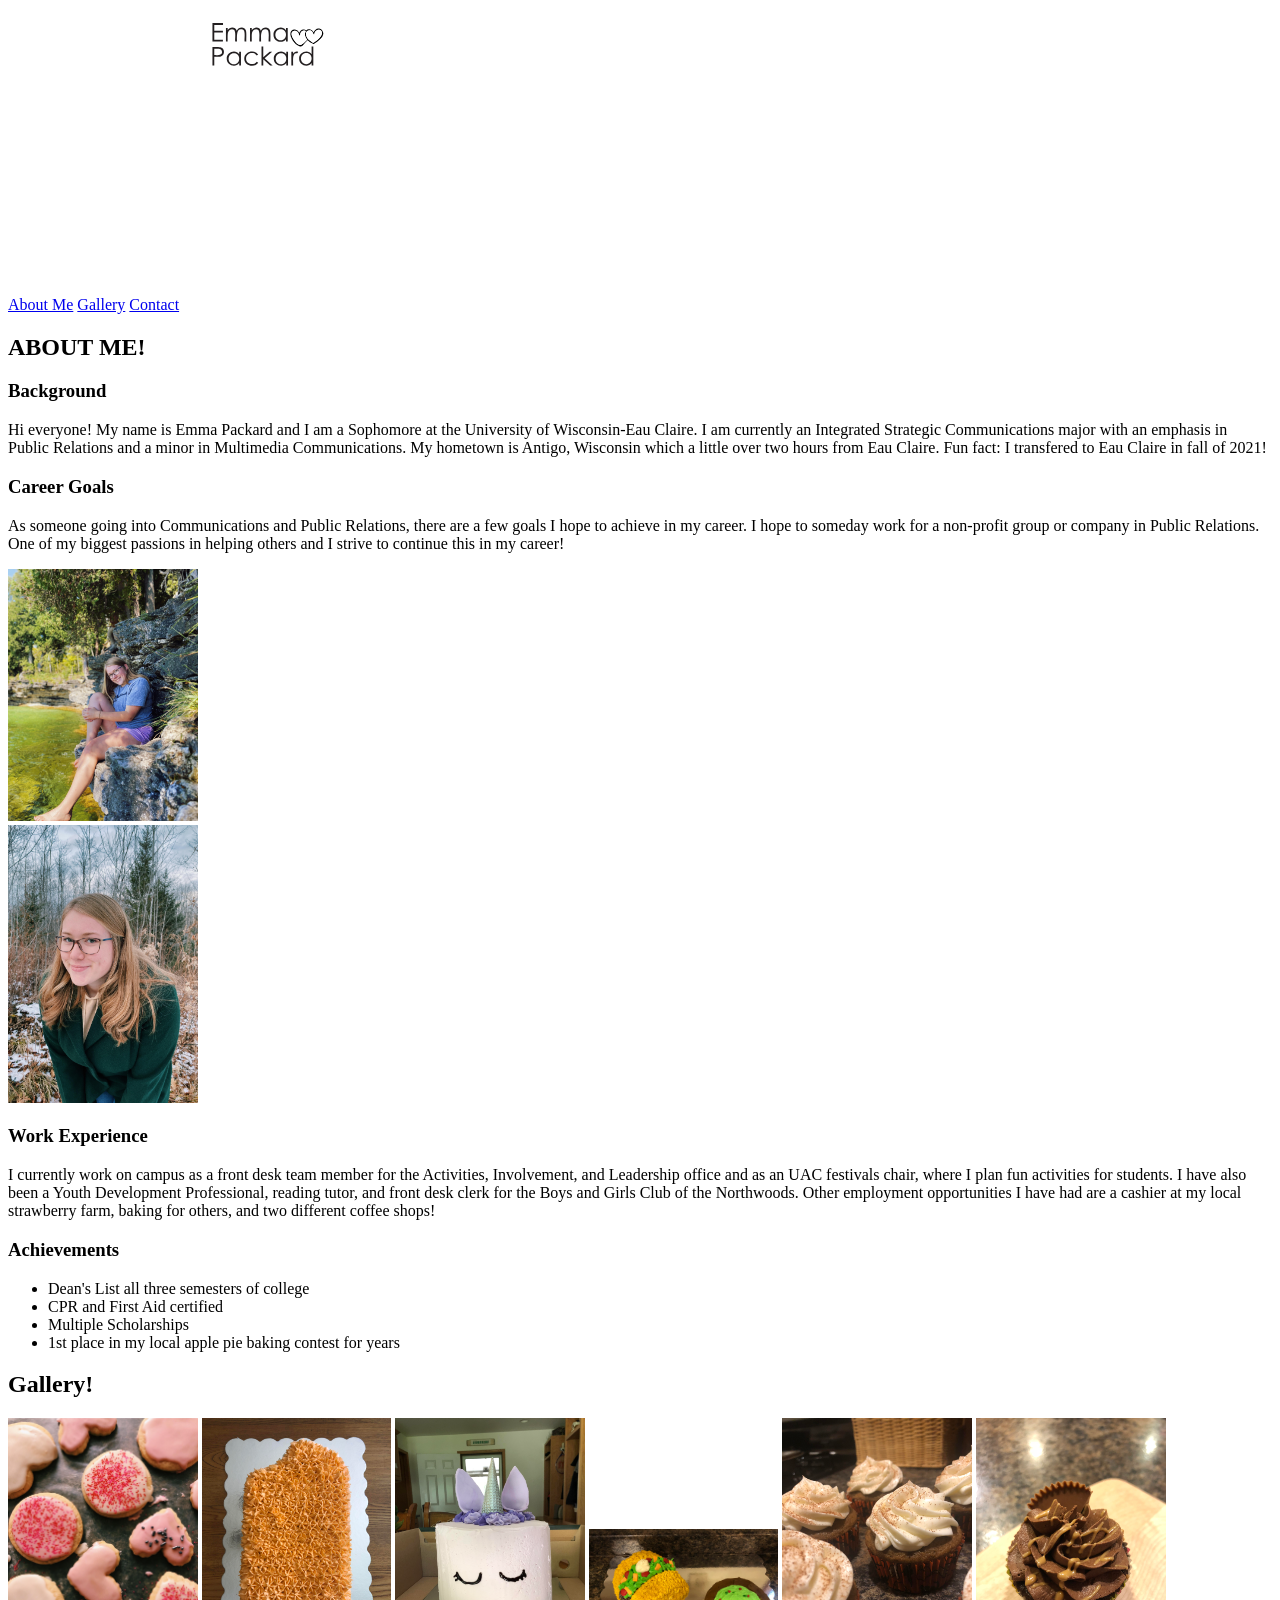
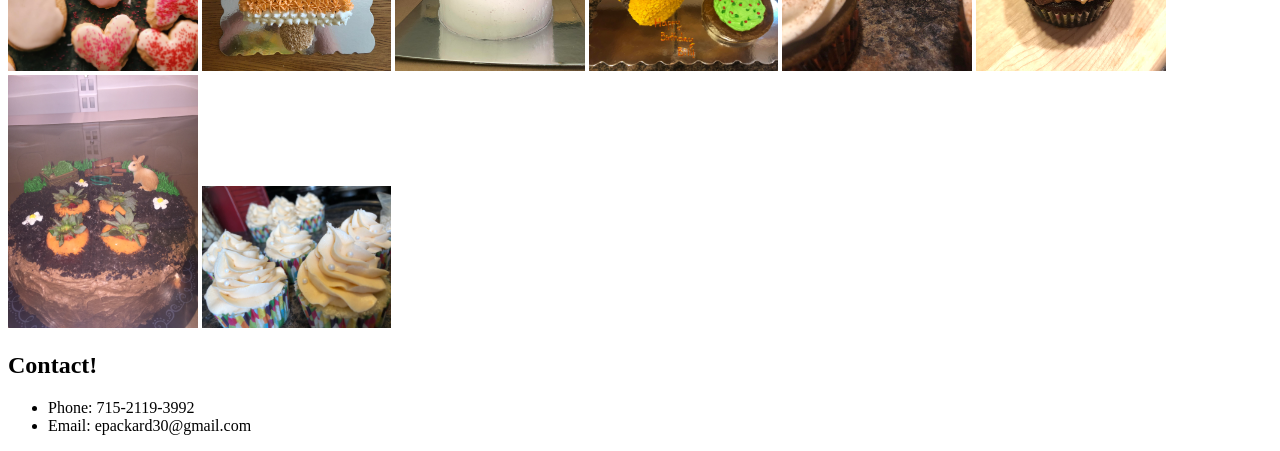
==== portfolio/index.html @ 4a4bb005 "added more code" ====
<!DOCTYPE html>
<html lang="en">
<head>
    <meta charset="UTF-8">
    <meta http-equiv="X-UA-Compatible" content="IE=edge">
    <meta name="viewport" content="width=device-width, initial-scale=1.0">
    <title>Emma Packard</title>
    <link rel="stylesheet" type="text/css" href="styles.css">
</head>
<body>
    <header>
         <h1>  
            <img src="images/portfolio-logo.svg" alt="Emma Packard logo">
        </h1>
        <nav>
            <a href="#aboutme">About Me</a>
            <a href="#gallery">Gallery</a>
            <a href="#contact">Contact</a>
        </nav>
    </header>
    <main>
        <section class="about-me">
            <h2 id="aboutme">ABOUT ME!</h2>
            <div>
                <h3>Background</h3>
                <p>Hi everyone! My name is Emma Packard and I am a Sophomore at the University of Wisconsin-Eau Claire. I am currently an Integrated Strategic Communications major with an emphasis in Public Relations and a minor in Multimedia Communications. My hometown is Antigo, Wisconsin which a little over two hours from Eau Claire. Fun fact: I transfered to Eau Claire in fall of 2021!</p>
                <h3>Career Goals</h3>
                <p>As someone going into Communications and Public Relations, there are a few goals I hope to achieve in my career. I hope to someday work for a non-profit group or company in Public Relations. One of my biggest passions in helping others and I strive to continue this in my career!</p>
                <img src="images/portrait.jpg" alt="portrait of Emma Packard">
            </div>
            <div>
                <img src="images/profile-photo.jpg" alt="Emma Packard profile photo"> 
                <h3>Work Experience</h3>
                <p>I currently work on campus as a front desk team member for the Activities, Involvement, and Leadership office and as an UAC festivals chair, where I plan fun activities for students. I have also been a Youth Development Professional, reading tutor, and front desk clerk for the Boys and Girls Club of the Northwoods. Other employment opportunities I have had are a cashier at my local strawberry farm, baking for others, and two different coffee shops!</p>
                <h3>Achievements</h3>
                <ul>
                    <li>Dean's List all three semesters of college</li>
                    <li>CPR and First Aid certified </li>
                    <li>Multiple Scholarships</li>
                    <li>1st place in my local apple pie baking contest for years</li>
                </ul>
            </div>
        </section>
        <section class="gallery">
            <h2 id="gallery">Gallery!</h2>
            <div>
                <img src="images/cookies.jpg" alt="valentines day cookies">
                <img src="images/ice-cream-cake.jpg" alt="orange popsicle cake">
                <img src="images/unicorn-cake.jpg" alt="purple unicorn cake">
                <img src="images/taco-cake.jpg" alt="taco and guacamole cake">
                <img src="images/pumpkin-cupcakes.jpg" alt="fall cupcakes with white frosting">
                <img src="images/pb-chocolate-cupcake.jpg" alt="chocolate cupcake">
                <img src="images/garden-cake.JPG" alt="garden cake with chocolate dipped strawberries">
                <img src="images/creamsicle-cupcakes.jpg" alt="orange cupcakes">
            </div>
        </section>
        <section class="contact">
            <h2 id="contact">Contact!</h2>
            <div>
                <ul>
                    <li>Phone: 715-2119-3992</li>
                    <li>Email: epackard30@gmail.com</li>
                </ul>
            </div>
        </section>
    </main>
</body>
---- portfolio/styles.css ----
header>h1>img{
    max-width: 25%;
    padding-top: 0;
}
.about-me img{
    max-width: 15%
}
.gallery img{
    max-width: 15%;
}
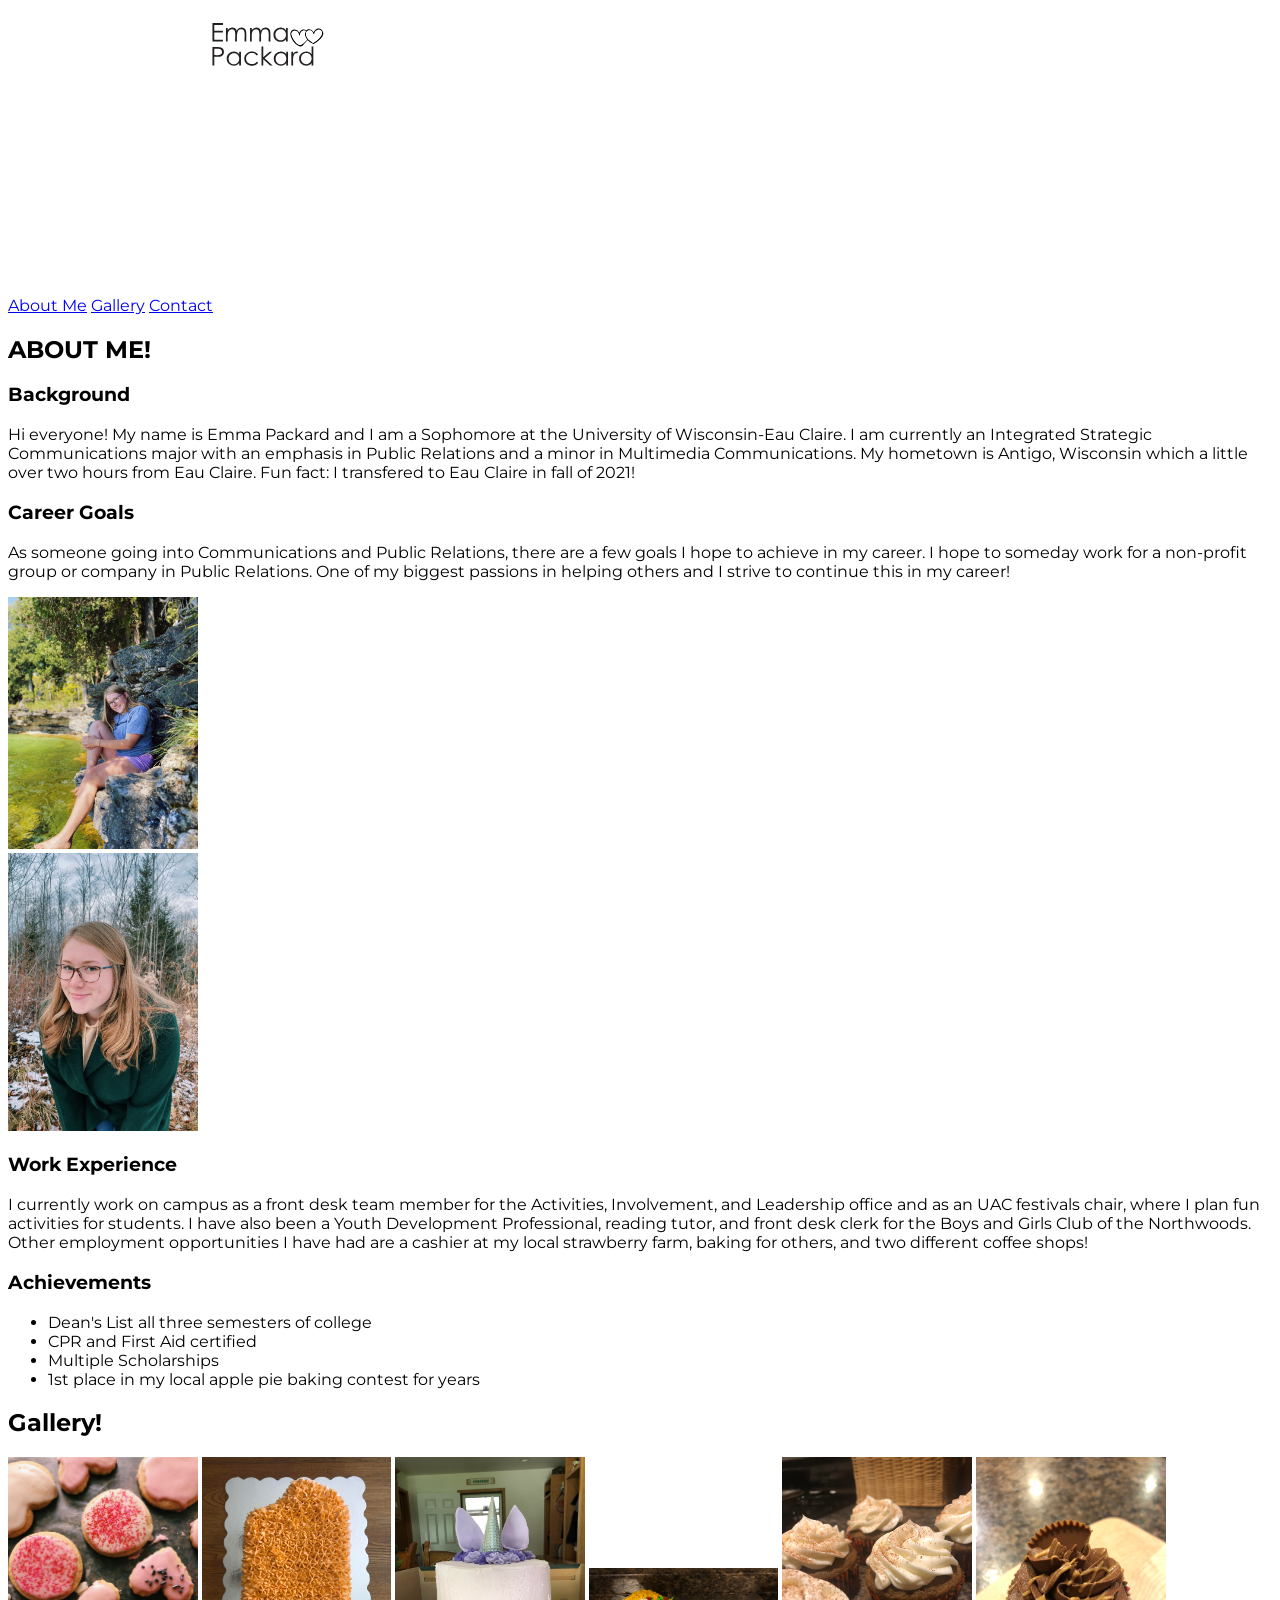
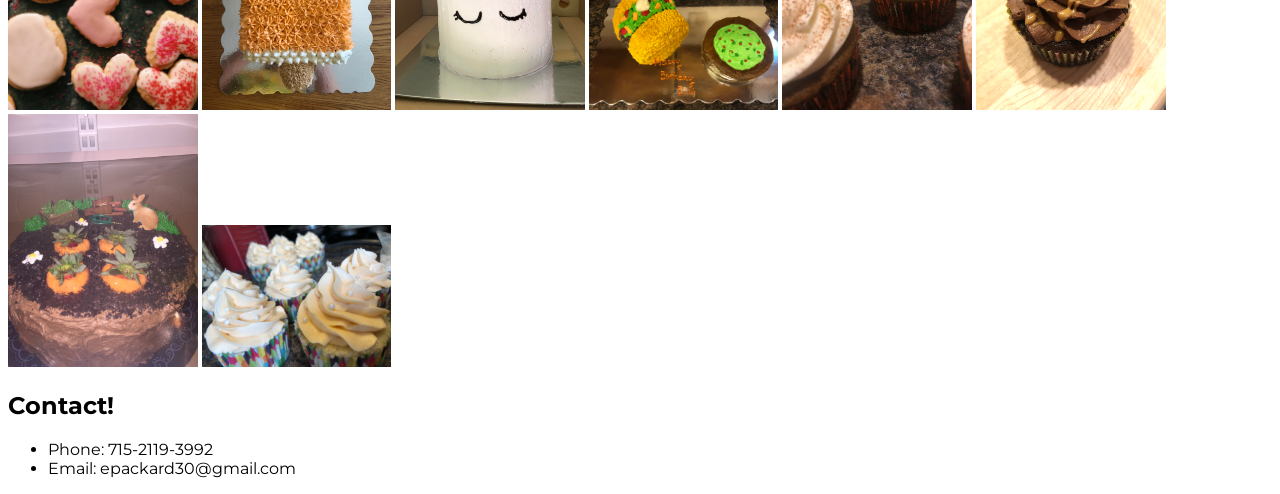
==== commit 766773e3: "worked on portfolio" ====
--- a/portfolio/index.html
+++ b/portfolio/index.html
@@ -6,6 +6,9 @@
     <meta name="viewport" content="width=device-width, initial-scale=1.0">
     <title>Emma Packard</title>
     <link rel="stylesheet" type="text/css" href="styles.css">
+    <link rel="preconnect" href="https://fonts.googleapis.com">
+    <link rel="preconnect" href="https://fonts.gstatic.com" crossorigin>
+    <link href="https://fonts.googleapis.com/css2?family=Montserrat&display=swap" rel="stylesheet">
 </head>
 <body>
     <header>
--- a/portfolio/styles.css
+++ b/portfolio/styles.css
@@ -1,3 +1,6 @@
+body{
+    font-family: 'Montserrat', sans-serif;
+}
 header>h1>img{
     max-width: 25%;
     padding-top: 0;
@@ -8,3 +11,6 @@
 .gallery img{
     max-width: 15%;
 }
+.about-me div{
+    
+}
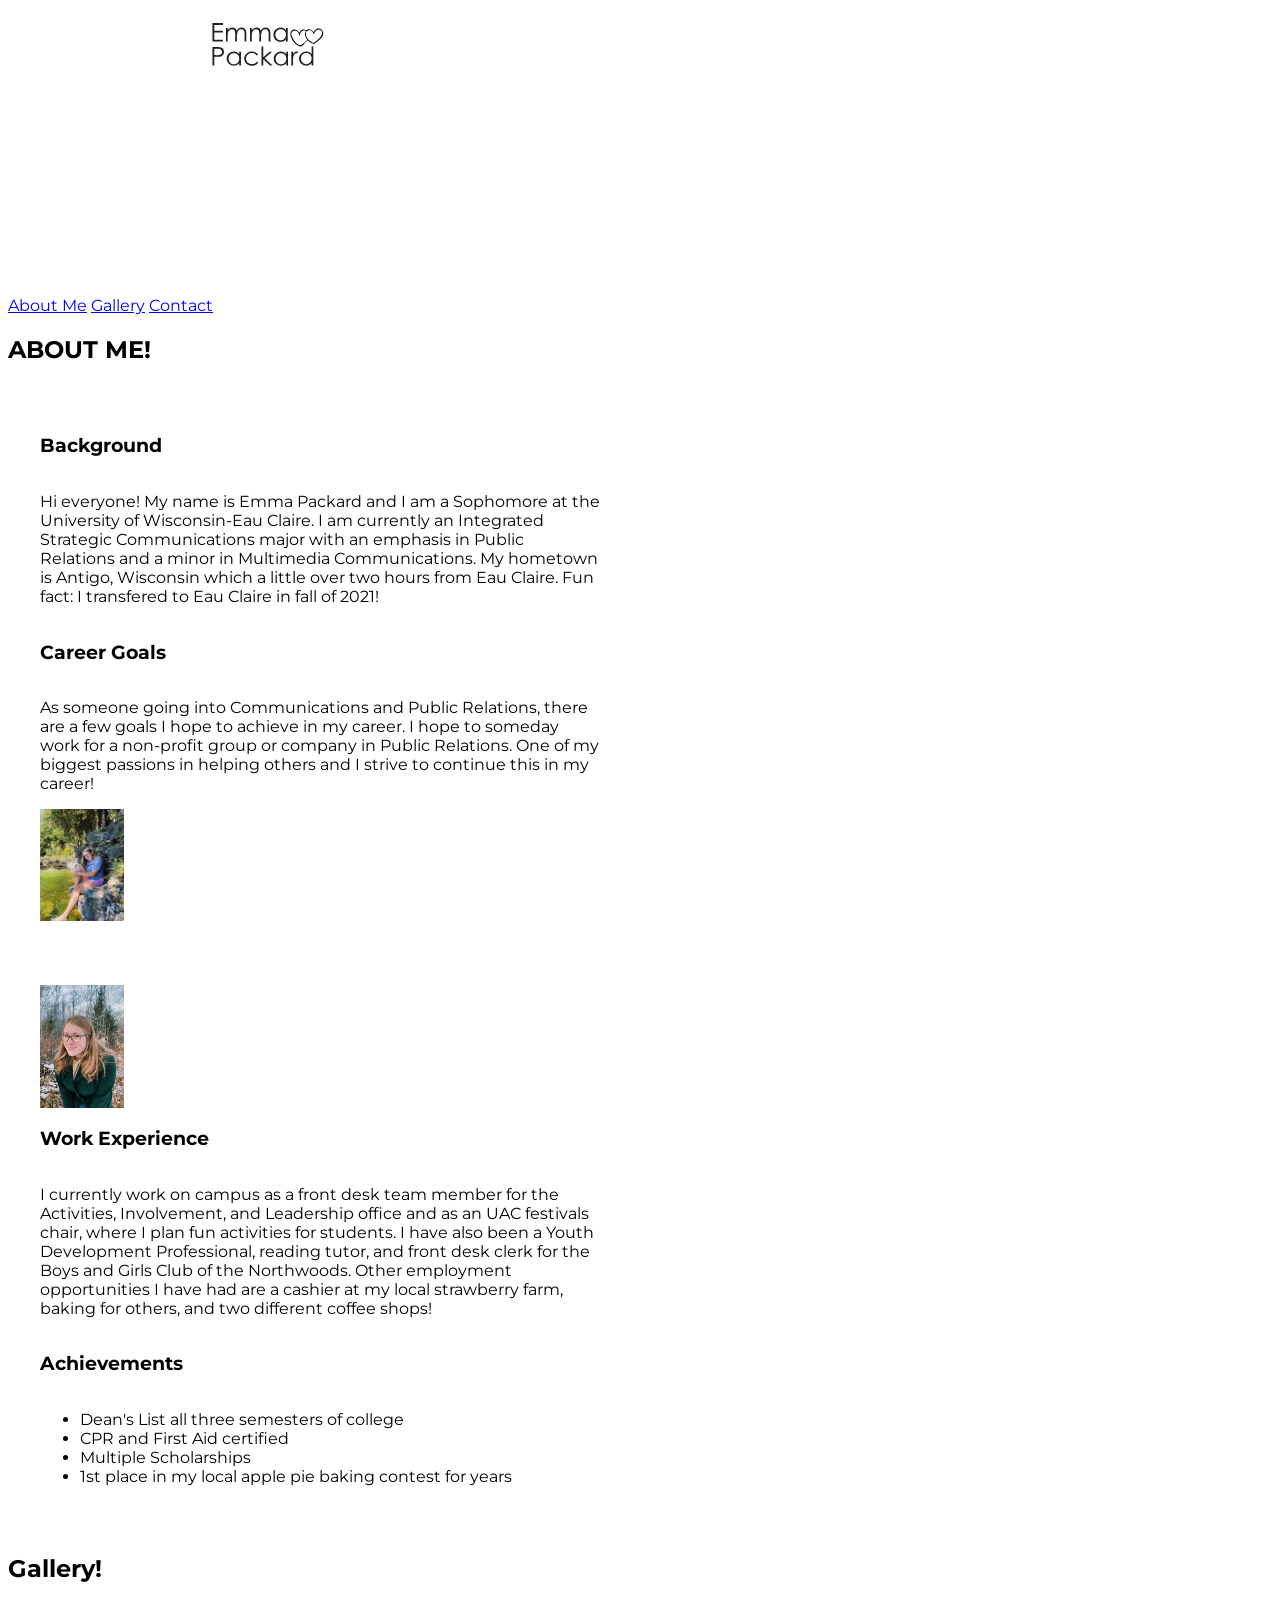
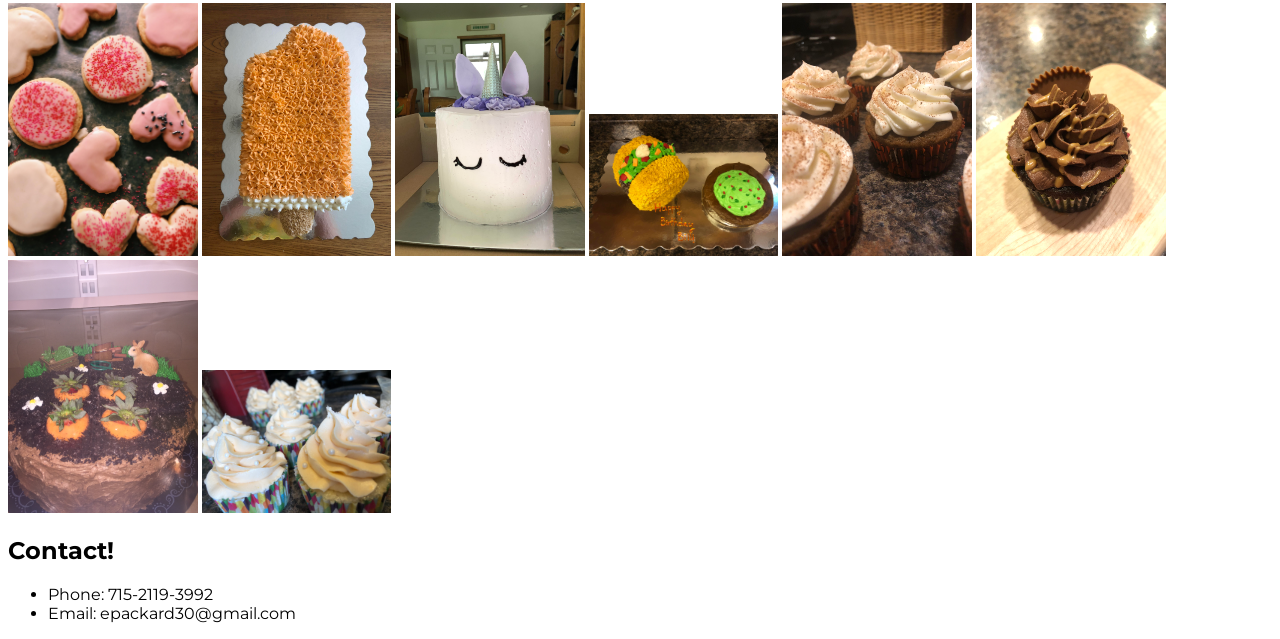
==== commit a616fc06: "worked on portfolio" ====
--- a/portfolio/index.html
+++ b/portfolio/index.html
@@ -24,14 +24,14 @@
     <main>
         <section class="about-me">
             <h2 id="aboutme">ABOUT ME!</h2>
-            <div>
+            <div class="column-1">
                 <h3>Background</h3>
                 <p>Hi everyone! My name is Emma Packard and I am a Sophomore at the University of Wisconsin-Eau Claire. I am currently an Integrated Strategic Communications major with an emphasis in Public Relations and a minor in Multimedia Communications. My hometown is Antigo, Wisconsin which a little over two hours from Eau Claire. Fun fact: I transfered to Eau Claire in fall of 2021!</p>
                 <h3>Career Goals</h3>
                 <p>As someone going into Communications and Public Relations, there are a few goals I hope to achieve in my career. I hope to someday work for a non-profit group or company in Public Relations. One of my biggest passions in helping others and I strive to continue this in my career!</p>
                 <img src="images/portrait.jpg" alt="portrait of Emma Packard">
             </div>
-            <div>
+            <div class="column-2">
                 <img src="images/profile-photo.jpg" alt="Emma Packard profile photo"> 
                 <h3>Work Experience</h3>
                 <p>I currently work on campus as a front desk team member for the Activities, Involvement, and Leadership office and as an UAC festivals chair, where I plan fun activities for students. I have also been a Youth Development Professional, reading tutor, and front desk clerk for the Boys and Girls Club of the Northwoods. Other employment opportunities I have had are a cashier at my local strawberry farm, baking for others, and two different coffee shops!</p>
--- a/portfolio/styles.css
+++ b/portfolio/styles.css
@@ -11,6 +11,18 @@
 .gallery img{
     max-width: 15%;
 }
+.column-1{
+    flex-direction: column;
+    max-width: 35rem;
+    padding: 2rem;
+}
+.column-2{
+    flex-direction: column;
+    max-width: 35rem;
+    padding: 2rem;
+    position: relative;
+    position: right;
+}
 .about-me div{
-    
+    display: flex;
 }
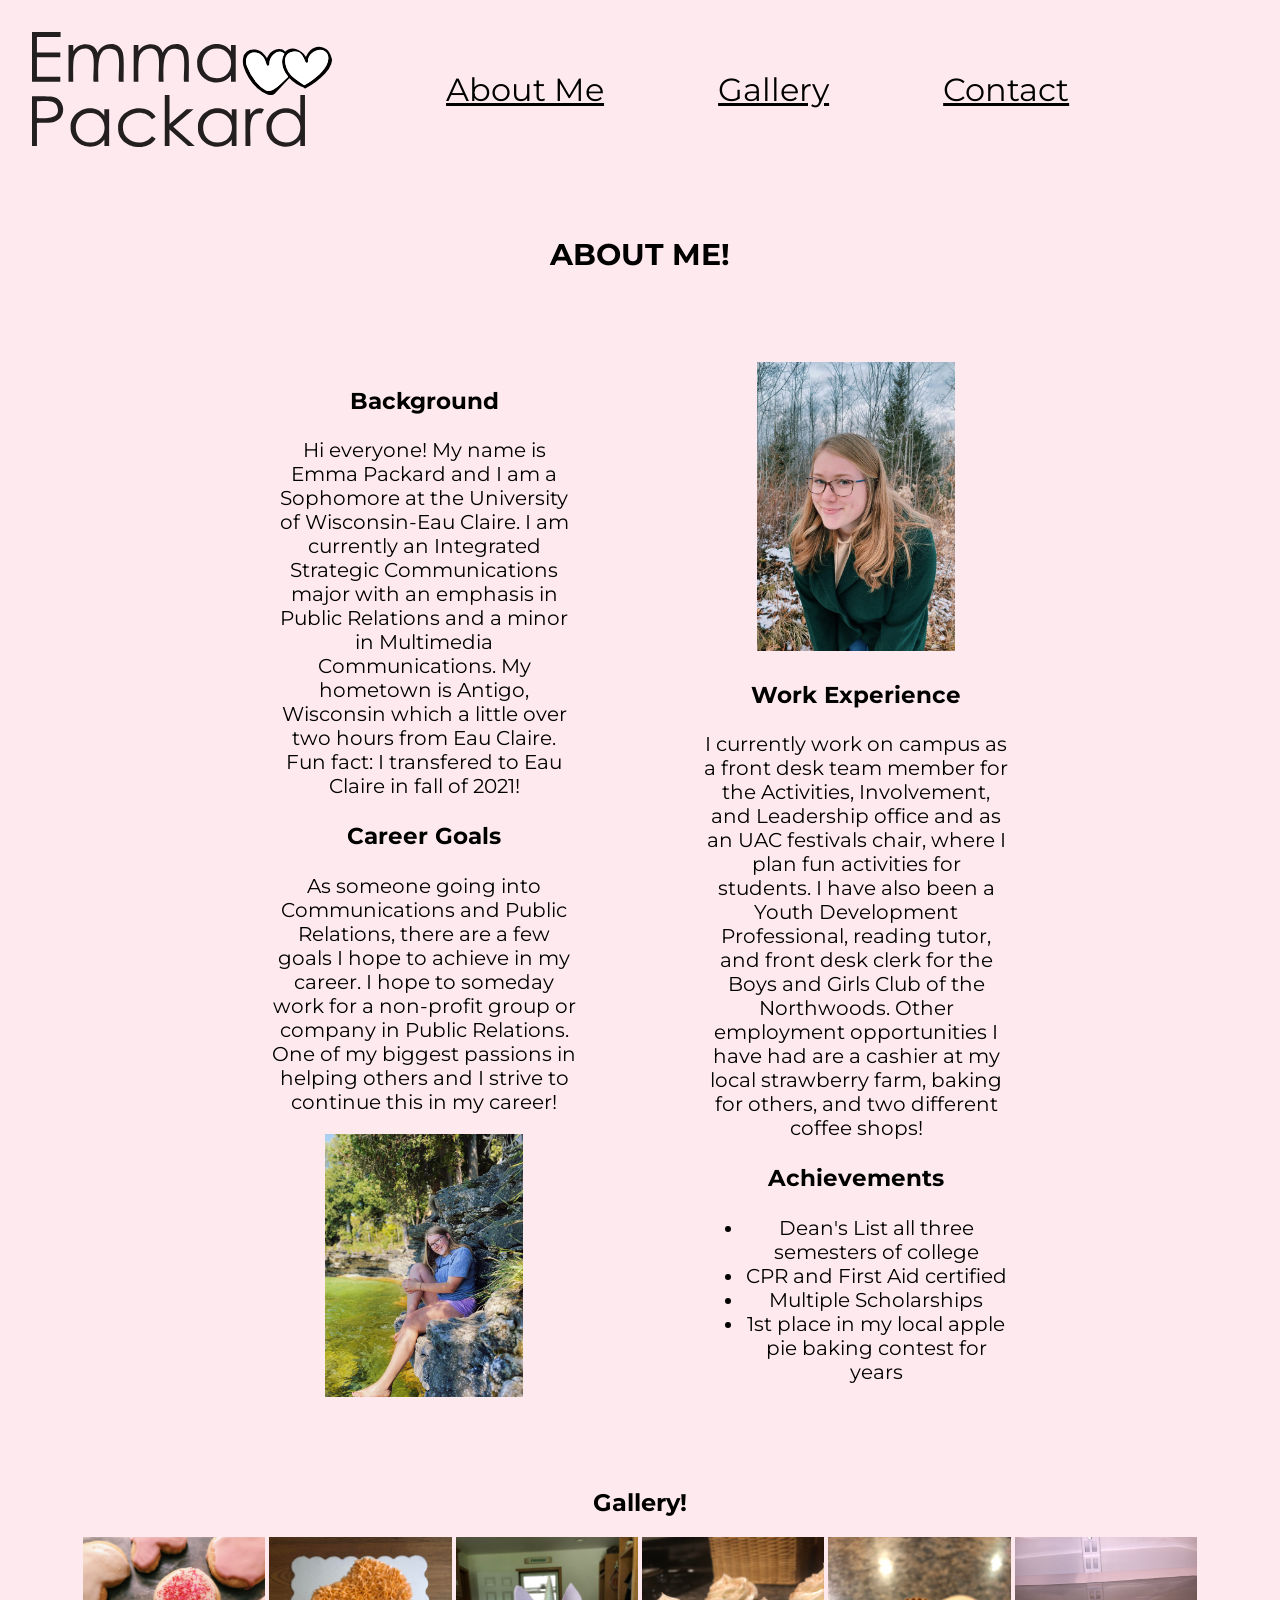
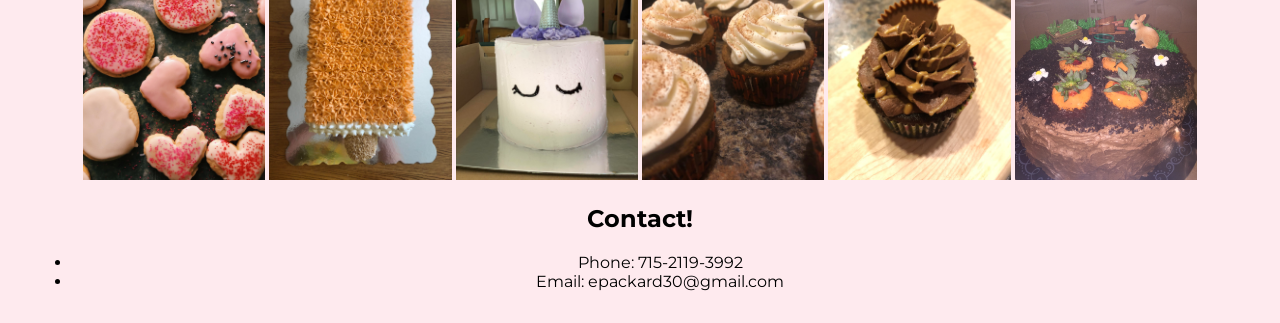
==== commit 3aed1167: "worked on css for portfolio" ====
--- a/portfolio/index.html
+++ b/portfolio/index.html
@@ -11,10 +11,8 @@
     <link href="https://fonts.googleapis.com/css2?family=Montserrat&display=swap" rel="stylesheet">
 </head>
 <body>
-    <header>
-         <h1>  
-            <img src="images/portfolio-logo.svg" alt="Emma Packard logo">
-        </h1>
+    <header>  
+        <img src="images/portfolio-logo.svg" alt="Emma Packard logo">
         <nav>
             <a href="#aboutme">About Me</a>
             <a href="#gallery">Gallery</a>
@@ -50,11 +48,9 @@
                 <img src="images/cookies.jpg" alt="valentines day cookies">
                 <img src="images/ice-cream-cake.jpg" alt="orange popsicle cake">
                 <img src="images/unicorn-cake.jpg" alt="purple unicorn cake">
-                <img src="images/taco-cake.jpg" alt="taco and guacamole cake">
                 <img src="images/pumpkin-cupcakes.jpg" alt="fall cupcakes with white frosting">
                 <img src="images/pb-chocolate-cupcake.jpg" alt="chocolate cupcake">
                 <img src="images/garden-cake.JPG" alt="garden cake with chocolate dipped strawberries">
-                <img src="images/creamsicle-cupcakes.jpg" alt="orange cupcakes">
             </div>
         </section>
         <section class="contact">
--- a/portfolio/styles.css
+++ b/portfolio/styles.css
@@ -1,28 +1,50 @@
 body{
     font-family: 'Montserrat', sans-serif;
+    margin: 2rem;
+    background-color: #feeaee;
 }
-header>h1>img{
+header>img{
     max-width: 25%;
+    width: 300px;
     padding-top: 0;
 }
+header>nav>a{
+    color:black;
+    font-size: 2rem;
+}
+header>nav{
+    display: flex;
+    justify-content: space-evenly;
+    width: 70%;
+}
+header{
+    display: flex;
+    align-items: center;
+    padding-bottom: 4rem;
+}
 .about-me img{
-    max-width: 15%
+    max-width: 65%;
+}
+.gallery{
+    text-align: center;
 }
 .gallery img{
     max-width: 15%;
 }
-.column-1{
-    flex-direction: column;
-    max-width: 35rem;
-    padding: 2rem;
+.about-me{
+    display: flex;
+    font-size: 125%;
+    text-align: center;
+    flex-wrap: wrap;
+    justify-content: center;
 }
-.column-2{
-    flex-direction: column;
-    max-width: 35rem;
-    padding: 2rem;
-    position: relative;
-    position: right;
+.about-me h2{
+    flex-basis: 100%;
 }
 .about-me div{
-    display: flex;
+    width: 25%;
+    margin: 4rem;
+}
+.contact{
+    text-align: center;
 }
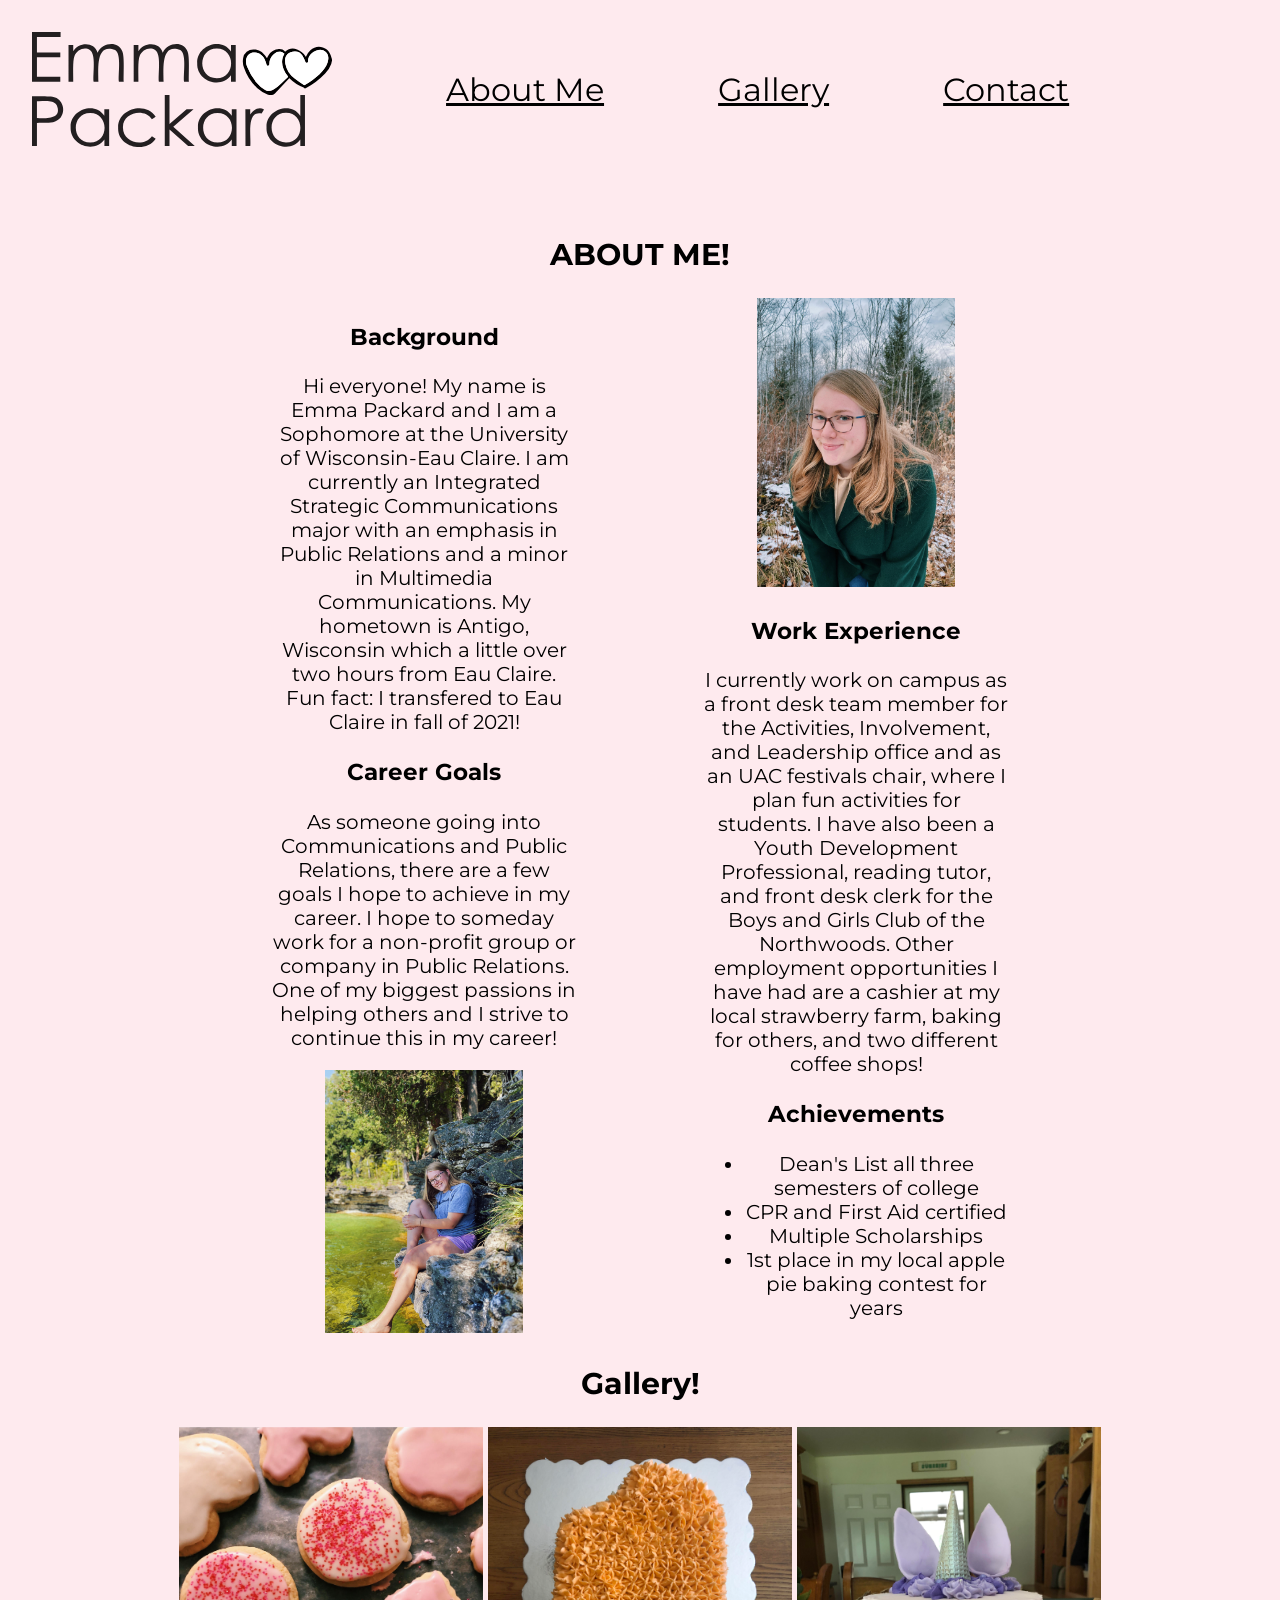
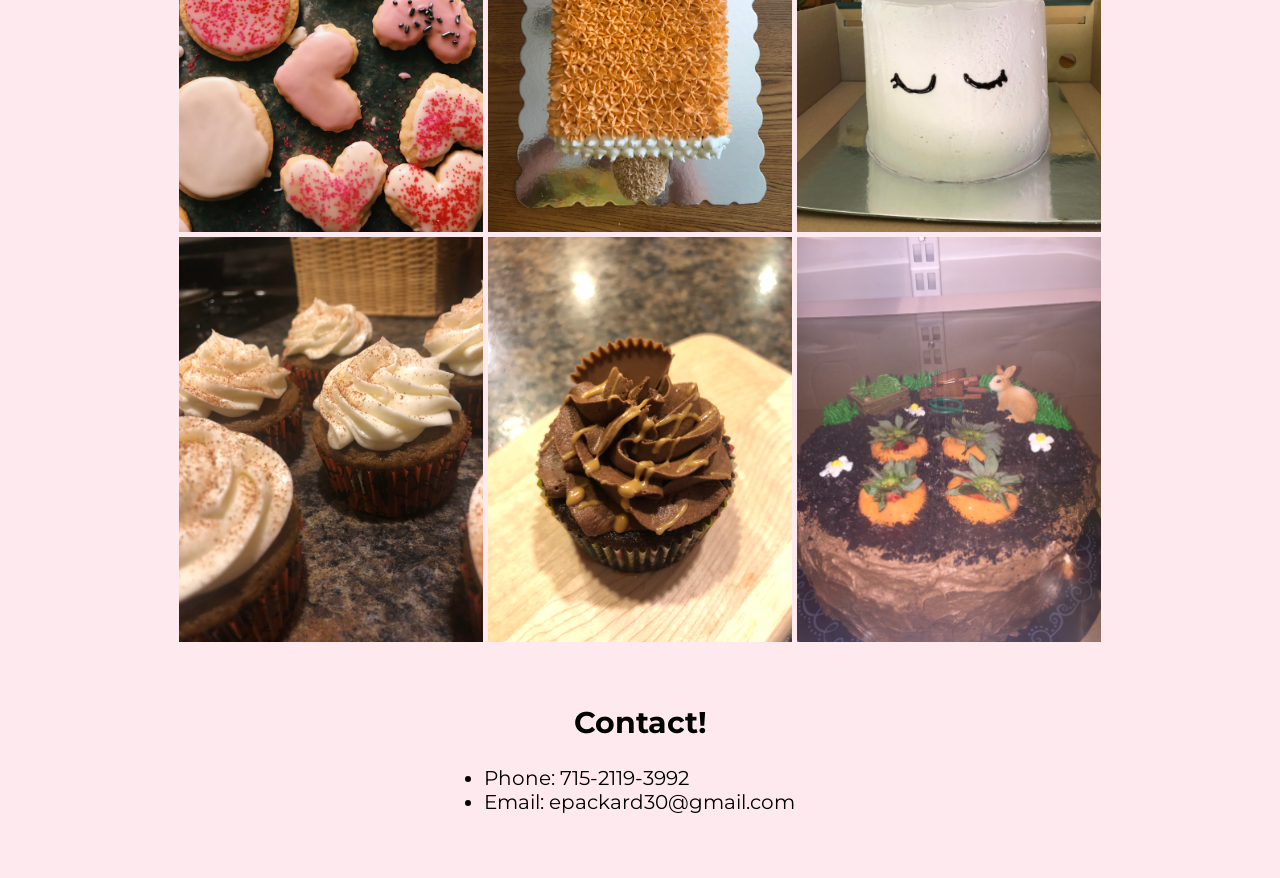
==== commit 8a2bd9ac: "finished portfolio" ====
--- a/portfolio/index.html
+++ b/portfolio/index.html
@@ -9,6 +9,15 @@
     <link rel="preconnect" href="https://fonts.googleapis.com">
     <link rel="preconnect" href="https://fonts.gstatic.com" crossorigin>
     <link href="https://fonts.googleapis.com/css2?family=Montserrat&display=swap" rel="stylesheet">
+    <link rel="apple-touch-icon" sizes="180x180" href="images/apple-touch-icon.png">
+    <link rel="icon" type="image/png" sizes="32x32" href="images/favicon-32x32.png">
+    <link rel="icon" type="image/png" sizes="16x16" href="images/favicon-16x16.png">
+    <link rel="manifest" href="images/site.webmanifest">
+    <link rel="mask-icon" href="images/safari-pinned-tab.svg" color="#5bbad5">
+    <link rel="shortcut icon" href="images/favicon.ico">
+    <meta name="msapplication-TileColor" content="#da532c">
+    <meta name="msapplication-config" content="images/browserconfig.xml">
+    <meta name="theme-color" content="#ffffff">
 </head>
 <body>
     <header>  
--- a/portfolio/styles.css
+++ b/portfolio/styles.css
@@ -27,9 +27,11 @@
 }
 .gallery{
     text-align: center;
+    font-size: 125%;
 }
 .gallery img{
-    max-width: 15%;
+    max-width: 25%;
+    width: 100%;
 }
 .about-me{
     display: flex;
@@ -43,8 +45,33 @@
 }
 .about-me div{
     width: 25%;
-    margin: 4rem;
+    margin: 0 4rem;
 }
 .contact{
     text-align: center;
+    font-size: 125%;
+    padding-bottom: 2rem;
+    padding-top: 2rem;
+}
+.contact ul{
+    text-align: left;
+    width: 22rem;
+    margin: auto;
+}
+@media (max-width:700px){
+    header{
+        flex-wrap: wrap;
+        justify-content: center;
+    }
+    header nav{
+        flex-basis: 100%;
+        padding-top: 2rem;
+    }
+    .about-me h3{
+        text-align: center;
+    }
+    .about-me div{
+        width: 40%;
+        margin: 0 1rem
+    }
 }
